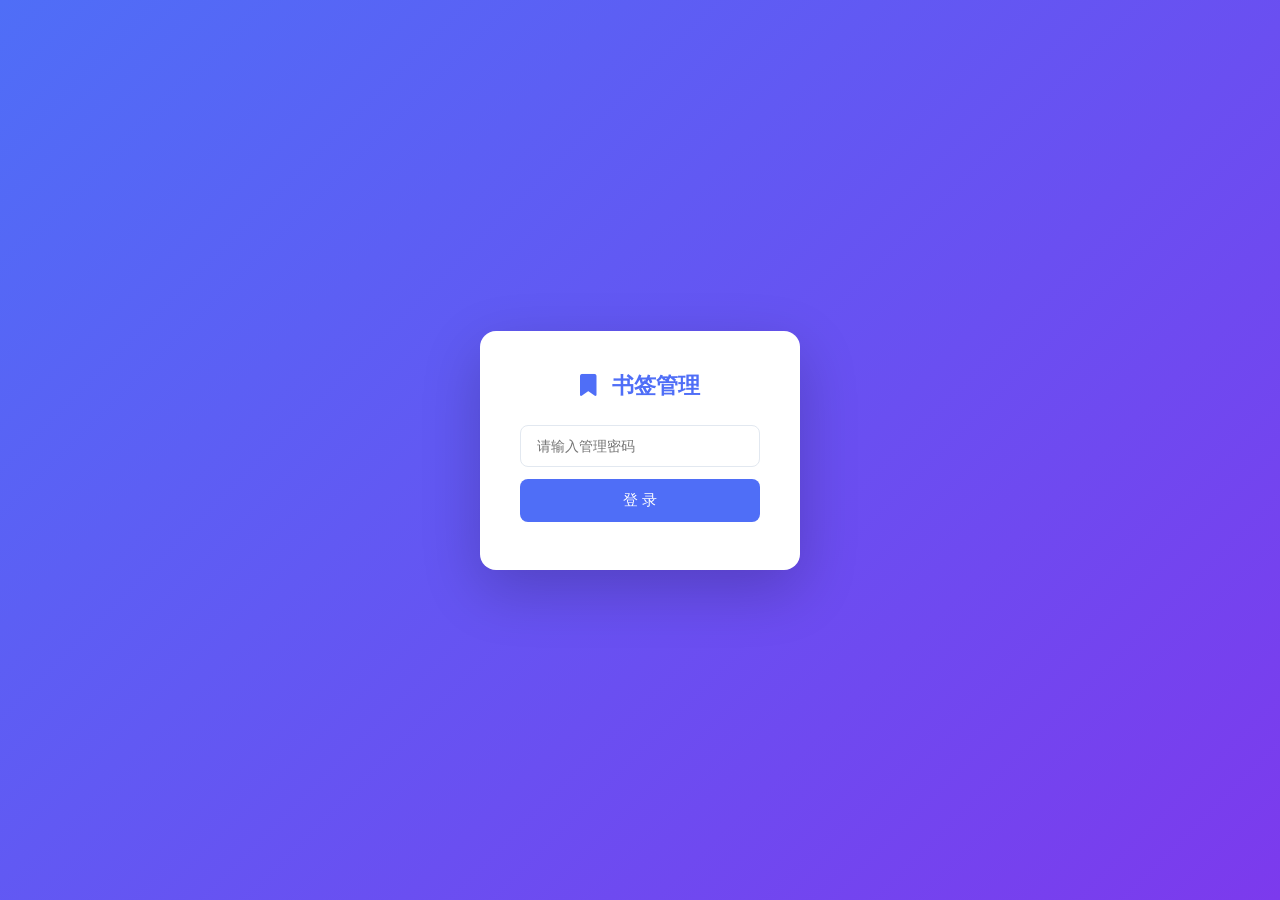
==== admin.html @ 05c85204 "feat: 书签导航系统 v1.0" ====
<!DOCTYPE html>
<html lang="zh-CN">
<head>
  <meta charset="UTF-8">
  <meta name="viewport" content="width=device-width, initial-scale=1.0">
  <title>书签管理后台</title>
  <link rel="stylesheet" href="style.css">
  <link rel="stylesheet" href="https://cdnjs.cloudflare.com/ajax/libs/font-awesome/6.5.0/css/all.min.css">
</head>
<body class="admin-page">

  <!-- 登录弹窗 -->
  <div class="login-mask" id="loginMask">
    <div class="login-box">
      <div class="login-logo"><i class="fa-solid fa-bookmark"></i> 书签管理</div>
      <input type="password" id="loginPwd" placeholder="请输入管理密码" />
      <button onclick="doLogin()">登 录</button>
      <p class="login-tip" id="loginTip"></p>
    </div>
  </div>

  <!-- 后台主界面 -->
  <div class="admin-wrap" id="adminWrap" style="display:none">
    <header>
      <div class="header-inner">
        <div class="logo"><i class="fa-solid fa-bookmark"></i> 书签管理后台</div>
        <div>
          <a href="index.html" class="admin-btn" style="margin-right:8px"><i class="fa-solid fa-home"></i> 前台</a>
          <button class="admin-btn" onclick="doLogout()"><i class="fa-solid fa-right-from-bracket"></i> 退出</button>
        </div>
      </div>
    </header>

    <div class="admin-body">
      <!-- 左侧：添加/编辑表单 -->
      <div class="admin-form-panel">
        <h3 id="formTitle"><i class="fa-solid fa-plus"></i> 添加书签</h3>
        <input type="hidden" id="editId">
        <div class="form-group">
          <label>书签名称 *</label>
          <input type="text" id="fName" placeholder="例：百度">
        </div>
        <div class="form-group">
          <label>网址 *</label>
          <input type="url" id="fUrl" placeholder="https://www.baidu.com">
        </div>
        <div class="form-group">
          <label>分类</label>
          <div class="cat-input-row">
            <select id="fCat">
              <option value="">-- 选择分类 --</option>
            </select>
            <input type="text" id="fCatNew" placeholder="或新建分类">
          </div>
        </div>
        <div class="form-group">
          <label>图标（留空自动获取）</label>
          <input type="url" id="fIcon" placeholder="https://...favicon.ico">
        </div>
        <div class="form-group">
          <label>描述</label>
          <input type="text" id="fDesc" placeholder="简短描述">
        </div>
        <div class="form-btns">
          <button class="btn-primary" onclick="saveBookmark()"><i class="fa-solid fa-floppy-disk"></i> 保存</button>
          <button class="btn-secondary" onclick="resetForm()"><i class="fa-solid fa-rotate-left"></i> 重置</button>
        </div>
        <div class="form-tip" id="formTip"></div>

        <!-- 导出/导入 -->
        <div class="import-export">
          <h4><i class="fa-solid fa-database"></i> 数据管理</h4>
          <button class="btn-export" onclick="exportData()"><i class="fa-solid fa-download"></i> 导出数据</button>
          <button class="btn-export" onclick="document.getElementById('importFile').click()"><i class="fa-solid fa-upload"></i> 导入数据</button>
          <input type="file" id="importFile" accept=".json" style="display:none" onchange="importData(event)">
          <p class="export-tip">导出后替换 data.js 中的数据即可更新网站</p>
        </div>
      </div>

      <!-- 右侧：书签列表 -->
      <div class="admin-list-panel">
        <div class="list-header">
          <h3><i class="fa-solid fa-list"></i> 书签列表 <span id="totalCount"></span></h3>
          <input type="text" id="adminSearch" placeholder="搜索..." oninput="renderAdminList()">
        </div>
        <div class="admin-cat-filter">
          <button class="cat-btn active" data-cat="all" onclick="filterAdminCat(this,'all')">全部</button>
        </div>
        <div id="adminList"></div>
      </div>
    </div>
  </div>

  <script src="data.js"></script>
  <script src="admin.js"></script>
</body>
</html>
---- style.css ----
/* ===== 全局 ===== */
*, *::before, *::after { box-sizing: border-box; margin: 0; padding: 0; }

:root {
  --primary: #4f6ef7;
  --primary-dark: #3a56d4;
  --bg: #f0f2f8;
  --card-bg: #fff;
  --text: #2d3748;
  --text-muted: #718096;
  --border: #e2e8f0;
  --shadow: 0 2px 12px rgba(0,0,0,0.08);
  --radius: 12px;
}

body { font-family: 'Microsoft YaHei', sans-serif; background: var(--bg); color: var(--text); min-height: 100vh; }

/* ===== Header ===== */
header {
  background: linear-gradient(135deg, #4f6ef7, #7c3aed);
  color: #fff;
  padding: 0 20px;
  position: sticky; top: 0; z-index: 100;
  box-shadow: 0 2px 12px rgba(79,110,247,0.3);
}
.header-inner {
  max-width: 1200px; margin: 0 auto;
  display: flex; align-items: center; gap: 16px;
  height: 60px;
}
.logo { display: flex; align-items: center; gap: 8px; font-size: 20px; font-weight: bold; white-space: nowrap; }
.logo i { font-size: 22px; }
.search-box {
  flex: 1; display: flex; align-items: center; gap: 8px;
  background: rgba(255,255,255,0.2); border-radius: 24px;
  padding: 6px 16px; max-width: 400px;
}
.search-box input {
  background: none; border: none; outline: none; color: #fff;
  font-size: 14px; width: 100%;
}
.search-box input::placeholder { color: rgba(255,255,255,0.7); }
.admin-btn {
  background: rgba(255,255,255,0.2); color: #fff;
  border: 1px solid rgba(255,255,255,0.3); border-radius: 8px;
  padding: 6px 14px; font-size: 13px; cursor: pointer;
  text-decoration: none; white-space: nowrap;
  transition: background 0.2s;
}
.admin-btn:hover { background: rgba(255,255,255,0.35); }

/* ===== 分类栏 ===== */
.category-bar { background: #fff; border-bottom: 1px solid var(--border); position: sticky; top: 60px; z-index: 99; }
.category-inner {
  max-width: 1200px; margin: 0 auto;
  display: flex; gap: 8px; padding: 10px 20px;
  overflow-x: auto; scrollbar-width: none;
}
.category-inner::-webkit-scrollbar { display: none; }
.cat-btn {
  background: none; border: 1px solid var(--border); border-radius: 20px;
  padding: 5px 16px; font-size: 13px; cursor: pointer; white-space: nowrap;
  color: var(--text-muted); transition: all 0.2s;
}
.cat-btn:hover { border-color: var(--primary); color: var(--primary); }
.cat-btn.active { background: var(--primary); border-color: var(--primary); color: #fff; }

/* ===== 主内容 ===== */
main { max-width: 1200px; margin: 0 auto; padding: 24px 20px; }

.bookmark-grid {
  display: grid;
  grid-template-columns: repeat(auto-fill, minmax(200px, 1fr));
  gap: 16px;
}

/* ===== 书签卡片 ===== */
.bookmark-card {
  background: var(--card-bg); border-radius: var(--radius);
  box-shadow: var(--shadow); padding: 16px;
  display: flex; flex-direction: column; align-items: center; gap: 10px;
  text-decoration: none; color: var(--text);
  transition: transform 0.2s, box-shadow 0.2s;
  cursor: pointer;
}
.bookmark-card:hover { transform: translateY(-4px); box-shadow: 0 8px 24px rgba(0,0,0,0.12); }
.bookmark-icon {
  width: 48px; height: 48px; border-radius: 12px;
  display: flex; align-items: center; justify-content: center;
  font-size: 24px; overflow: hidden;
}
.bookmark-icon img { width: 100%; height: 100%; object-fit: contain; }
.bookmark-icon .fallback { font-size: 22px; }
.bookmark-name { font-size: 14px; font-weight: 600; text-align: center; }
.bookmark-desc { font-size: 12px; color: var(--text-muted); text-align: center; line-height: 1.4; }
.bookmark-cat-tag {
  font-size: 11px; background: #eef2ff; color: var(--primary);
  border-radius: 10px; padding: 2px 8px;
}

/* ===== 空状态 ===== */
.empty-tip { text-align: center; padding: 80px 20px; color: var(--text-muted); }
.empty-tip i { font-size: 48px; margin-bottom: 12px; display: block; }

/* ===== Footer ===== */
footer { text-align: center; padding: 20px; color: var(--text-muted); font-size: 13px; }
footer a { color: var(--primary); text-decoration: none; }

/* ===== 登录 ===== */
.login-mask {
  position: fixed; inset: 0; background: linear-gradient(135deg, #4f6ef7, #7c3aed);
  display: flex; align-items: center; justify-content: center; z-index: 9999;
}
.login-box {
  background: #fff; border-radius: 16px; padding: 40px;
  width: 320px; text-align: center; box-shadow: 0 20px 60px rgba(0,0,0,0.2);
}
.login-logo { font-size: 22px; font-weight: bold; color: var(--primary); margin-bottom: 24px; }
.login-logo i { margin-right: 8px; }
.login-box input {
  width: 100%; padding: 12px 16px; border: 1px solid var(--border);
  border-radius: 8px; font-size: 14px; margin-bottom: 12px; outline: none;
}
.login-box input:focus { border-color: var(--primary); }
.login-box button {
  width: 100%; padding: 12px; background: var(--primary); color: #fff;
  border: none; border-radius: 8px; font-size: 15px; cursor: pointer;
  transition: background 0.2s;
}
.login-box button:hover { background: var(--primary-dark); }
.login-tip { font-size: 13px; color: #e53e3e; margin-top: 8px; }

/* ===== 后台 ===== */
.admin-body {
  max-width: 1200px; margin: 0 auto; padding: 24px 20px;
  display: grid; grid-template-columns: 360px 1fr; gap: 20px;
}

.admin-form-panel, .admin-list-panel {
  background: #fff; border-radius: var(--radius);
  box-shadow: var(--shadow); padding: 24px;
}

.admin-form-panel h3, .admin-list-panel h3 {
  font-size: 16px; margin-bottom: 20px; color: var(--text);
  display: flex; align-items: center; gap: 8px;
}

.form-group { margin-bottom: 14px; }
.form-group label { display: block; font-size: 13px; color: var(--text-muted); margin-bottom: 5px; }
.form-group input, .form-group select {
  width: 100%; padding: 9px 12px; border: 1px solid var(--border);
  border-radius: 8px; font-size: 13px; outline: none;
}
.form-group input:focus, .form-group select:focus { border-color: var(--primary); }
.cat-input-row { display: flex; gap: 8px; }
.cat-input-row select { flex: 1; }
.cat-input-row input { flex: 1; }

.form-btns { display: flex; gap: 10px; margin-top: 16px; }
.btn-primary {
  flex: 1; padding: 10px; background: var(--primary); color: #fff;
  border: none; border-radius: 8px; cursor: pointer; font-size: 14px;
  transition: background 0.2s;
}
.btn-primary:hover { background: var(--primary-dark); }
.btn-secondary {
  padding: 10px 16px; background: #f7fafc; color: var(--text-muted);
  border: 1px solid var(--border); border-radius: 8px; cursor: pointer; font-size: 14px;
}
.form-tip { font-size: 13px; margin-top: 8px; min-height: 20px; }
.form-tip.success { color: #38a169; }
.form-tip.error { color: #e53e3e; }

.import-export { margin-top: 24px; padding-top: 20px; border-top: 1px solid var(--border); }
.import-export h4 { font-size: 14px; margin-bottom: 12px; color: var(--text-muted); }
.btn-export {
  display: inline-flex; align-items: center; gap: 6px;
  padding: 8px 14px; background: #f7fafc; border: 1px solid var(--border);
  border-radius: 8px; cursor: pointer; font-size: 13px; margin-right: 8px; margin-bottom: 8px;
}
.btn-export:hover { background: #eef2ff; border-color: var(--primary); color: var(--primary); }
.export-tip { font-size: 12px; color: var(--text-muted); margin-top: 8px; }

.list-header { display: flex; align-items: center; gap: 12px; margin-bottom: 12px; }
.list-header h3 { margin-bottom: 0; flex: 1; }
.list-header input {
  padding: 7px 12px; border: 1px solid var(--border); border-radius: 8px;
  font-size: 13px; outline: none; width: 160px;
}
.admin-cat-filter { display: flex; gap: 6px; flex-wrap: wrap; margin-bottom: 14px; }

.admin-item {
  display: flex; align-items: center; gap: 12px;
  padding: 10px 12px; border-radius: 8px; border: 1px solid var(--border);
  margin-bottom: 8px; transition: background 0.15s;
}
.admin-item:hover { background: #f7fafc; }
.admin-item-icon { width: 36px; height: 36px; border-radius: 8px; overflow: hidden; flex-shrink: 0; display: flex; align-items: center; justify-content: center; background: #eef2ff; }
.admin-item-icon img { width: 100%; height: 100%; object-fit: contain; }
.admin-item-info { flex: 1; min-width: 0; }
.admin-item-name { font-size: 14px; font-weight: 600; }
.admin-item-url { font-size: 12px; color: var(--text-muted); white-space: nowrap; overflow: hidden; text-overflow: ellipsis; }
.admin-item-cat { font-size: 11px; background: #eef2ff; color: var(--primary); border-radius: 10px; padding: 2px 8px; white-space: nowrap; }
.admin-item-actions { display: flex; gap: 6px; }
.btn-edit, .btn-del {
  padding: 5px 10px; border-radius: 6px; border: none; cursor: pointer; font-size: 12px;
}
.btn-edit { background: #eef2ff; color: var(--primary); }
.btn-edit:hover { background: var(--primary); color: #fff; }
.btn-del { background: #fff5f5; color: #e53e3e; }
.btn-del:hover { background: #e53e3e; color: #fff; }

#totalCount { font-size: 13px; color: var(--text-muted); font-weight: normal; }

@media (max-width: 768px) {
  .admin-body { grid-template-columns: 1fr; }
  .bookmark-grid { grid-template-columns: repeat(auto-fill, minmax(150px, 1fr)); }
}
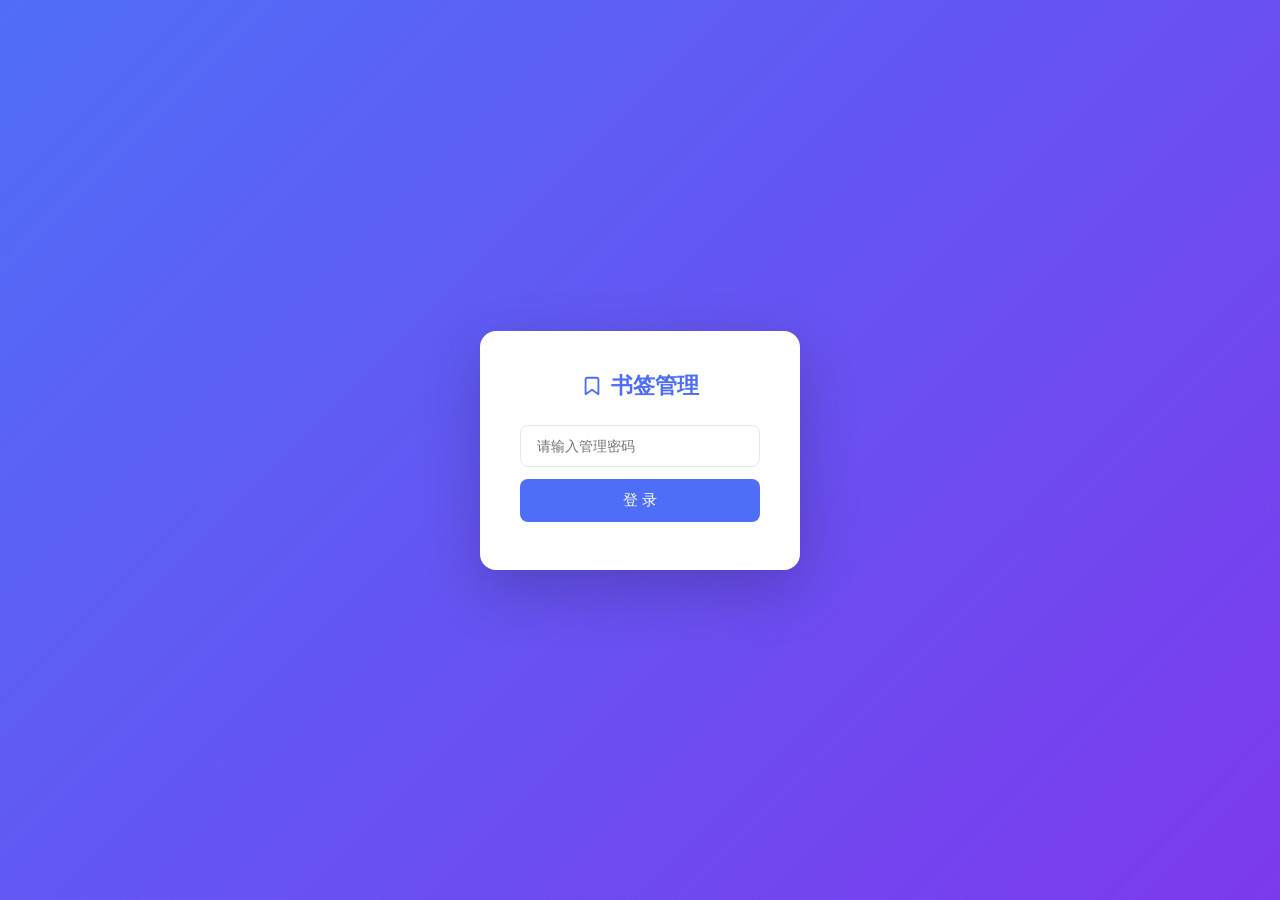
==== commit c9f263a6: "perf: remove Font Awesome CDN, use inline SVG icons for instant loading" ====
--- a/admin.html
+++ b/admin.html
@@ -4,15 +4,18 @@
   <meta charset="UTF-8">
   <meta name="viewport" content="width=device-width, initial-scale=1.0">
   <title>书签管理后台</title>
+  <link rel="icon" href="favicon.ico" type="image/x-icon">
   <link rel="stylesheet" href="style.css">
-  <link rel="stylesheet" href="https://cdnjs.cloudflare.com/ajax/libs/font-awesome/6.5.0/css/all.min.css">
 </head>
 <body class="admin-page">
 
   <!-- 登录弹窗 -->
   <div class="login-mask" id="loginMask">
     <div class="login-box">
-      <div class="login-logo"><i class="fa-solid fa-bookmark"></i> 书签管理</div>
+      <div class="login-logo">
+        <svg class="icon" viewBox="0 0 24 24" fill="none" stroke="currentColor" stroke-width="2" stroke-linecap="round" stroke-linejoin="round"><path d="M19 21l-7-5-7 5V5a2 2 0 0 1 2-2h10a2 2 0 0 1 2 2z"></path></svg>
+        书签管理
+      </div>
       <input type="password" id="loginPwd" placeholder="请输入管理密码" />
       <button onclick="doLogin()">登 录</button>
       <p class="login-tip" id="loginTip"></p>
@@ -23,10 +26,19 @@
   <div class="admin-wrap" id="adminWrap" style="display:none">
     <header>
       <div class="header-inner">
-        <div class="logo"><i class="fa-solid fa-bookmark"></i> 书签管理后台</div>
+        <div class="logo">
+          <svg class="icon" viewBox="0 0 24 24" fill="none" stroke="currentColor" stroke-width="2" stroke-linecap="round" stroke-linejoin="round"><path d="M19 21l-7-5-7 5V5a2 2 0 0 1 2-2h10a2 2 0 0 1 2 2z"></path></svg>
+          书签管理后台
+        </div>
         <div>
-          <a href="index.html" class="admin-btn" style="margin-right:8px"><i class="fa-solid fa-home"></i> 前台</a>
-          <button class="admin-btn" onclick="doLogout()"><i class="fa-solid fa-right-from-bracket"></i> 退出</button>
+          <a href="index.html" class="admin-btn" style="margin-right:8px">
+            <svg class="icon-sm" viewBox="0 0 24 24" fill="none" stroke="currentColor" stroke-width="2" stroke-linecap="round" stroke-linejoin="round"><path d="M3 9l9-7 9 7v11a2 2 0 0 1-2 2H5a2 2 0 0 1-2-2z"></path><polyline points="9 22 9 12 15 12 15 22"></polyline></svg>
+            前台
+          </a>
+          <button class="admin-btn" onclick="doLogout()">
+            <svg class="icon-sm" viewBox="0 0 24 24" fill="none" stroke="currentColor" stroke-width="2" stroke-linecap="round" stroke-linejoin="round"><path d="M9 21H5a2 2 0 0 1-2-2V5a2 2 0 0 1 2-2h4"></path><polyline points="16 17 21 12 16 7"></polyline><line x1="21" y1="12" x2="9" y2="12"></line></svg>
+            退出
+          </button>
         </div>
       </div>
     </header>
@@ -34,7 +46,10 @@
     <div class="admin-body">
       <!-- 左侧：添加/编辑表单 -->
       <div class="admin-form-panel">
-        <h3 id="formTitle"><i class="fa-solid fa-plus"></i> 添加书签</h3>
+        <h3 id="formTitle">
+          <svg class="icon-sm" viewBox="0 0 24 24" fill="none" stroke="currentColor" stroke-width="2" stroke-linecap="round" stroke-linejoin="round"><line x1="12" y1="5" x2="12" y2="19"></line><line x1="5" y1="12" x2="19" y2="12"></line></svg>
+          添加书签
+        </h3>
         <input type="hidden" id="editId">
         <div class="form-group">
           <label>书签名称 *</label>
@@ -62,16 +77,31 @@
           <input type="text" id="fDesc" placeholder="简短描述">
         </div>
         <div class="form-btns">
-          <button class="btn-primary" onclick="saveBookmark()"><i class="fa-solid fa-floppy-disk"></i> 保存</button>
-          <button class="btn-secondary" onclick="resetForm()"><i class="fa-solid fa-rotate-left"></i> 重置</button>
+          <button class="btn-primary" onclick="saveBookmark()">
+            <svg class="icon-sm" viewBox="0 0 24 24" fill="none" stroke="currentColor" stroke-width="2" stroke-linecap="round" stroke-linejoin="round"><path d="M19 21H5a2 2 0 0 1-2-2V5a2 2 0 0 1 2-2h11l5 5v11a2 2 0 0 1-2 2z"></path><polyline points="17 21 17 13 7 13 7 21"></polyline><polyline points="7 3 7 8 15 8"></polyline></svg>
+            保存
+          </button>
+          <button class="btn-secondary" onclick="resetForm()">
+            <svg class="icon-sm" viewBox="0 0 24 24" fill="none" stroke="currentColor" stroke-width="2" stroke-linecap="round" stroke-linejoin="round"><polyline points="1 4 1 10 7 10"></polyline><path d="M3.51 15a9 9 0 1 0 2.13-9.36L1 10"></path></svg>
+            重置
+          </button>
         </div>
         <div class="form-tip" id="formTip"></div>
 
         <!-- 导出/导入 -->
         <div class="import-export">
-          <h4><i class="fa-solid fa-database"></i> 数据管理</h4>
-          <button class="btn-export" onclick="exportData()"><i class="fa-solid fa-download"></i> 导出数据</button>
-          <button class="btn-export" onclick="document.getElementById('importFile').click()"><i class="fa-solid fa-upload"></i> 导入数据</button>
+          <h4>
+            <svg class="icon-sm" viewBox="0 0 24 24" fill="none" stroke="currentColor" stroke-width="2" stroke-linecap="round" stroke-linejoin="round"><ellipse cx="12" cy="5" rx="9" ry="3"></ellipse><path d="M21 12c0 1.66-4 3-9 3s-9-1.34-9-3"></path><path d="M3 5v14c0 1.66 4 3 9 3s9-1.34 9-3V5"></path></svg>
+            数据管理
+          </h4>
+          <button class="btn-export" onclick="exportData()">
+            <svg class="icon-sm" viewBox="0 0 24 24" fill="none" stroke="currentColor" stroke-width="2" stroke-linecap="round" stroke-linejoin="round"><path d="M21 15v4a2 2 0 0 1-2 2H5a2 2 0 0 1-2-2v-4"></path><polyline points="7 10 12 15 17 10"></polyline><line x1="12" y1="15" x2="12" y2="3"></line></svg>
+            导出数据
+          </button>
+          <button class="btn-export" onclick="document.getElementById('importFile').click()">
+            <svg class="icon-sm" viewBox="0 0 24 24" fill="none" stroke="currentColor" stroke-width="2" stroke-linecap="round" stroke-linejoin="round"><path d="M21 15v4a2 2 0 0 1-2 2H5a2 2 0 0 1-2-2v-4"></path><polyline points="17 8 12 3 7 8"></polyline><line x1="12" y1="3" x2="12" y2="15"></line></svg>
+            导入数据
+          </button>
           <input type="file" id="importFile" accept=".json" style="display:none" onchange="importData(event)">
           <p class="export-tip">导出后替换 data.js 中的数据即可更新网站</p>
         </div>
@@ -80,7 +110,10 @@
       <!-- 右侧：书签列表 -->
       <div class="admin-list-panel">
         <div class="list-header">
-          <h3><i class="fa-solid fa-list"></i> 书签列表 <span id="totalCount"></span></h3>
+          <h3>
+            <svg class="icon-sm" viewBox="0 0 24 24" fill="none" stroke="currentColor" stroke-width="2" stroke-linecap="round" stroke-linejoin="round"><line x1="8" y1="6" x2="21" y2="6"></line><line x1="8" y1="12" x2="21" y2="12"></line><line x1="8" y1="18" x2="21" y2="18"></line><line x1="3" y1="6" x2="3.01" y2="6"></line><line x1="3" y1="12" x2="3.01" y2="12"></line><line x1="3" y1="18" x2="3.01" y2="18"></line></svg>
+            书签列表 <span id="totalCount"></span>
+          </h3>
           <input type="text" id="adminSearch" placeholder="搜索..." oninput="renderAdminList()">
         </div>
         <div class="admin-cat-filter">
--- a/style.css
+++ b/style.css
@@ -15,6 +15,11 @@
 
 body { font-family: 'Microsoft YaHei', sans-serif; background: var(--bg); color: var(--text); min-height: 100vh; }
 
+/* ===== 内联SVG图标 ===== */
+svg.icon { width: 22px; height: 22px; vertical-align: middle; }
+svg.icon-sm { width: 16px; height: 16px; vertical-align: middle; margin-right: 4px; }
+svg.icon-lg { width: 48px; height: 48px; }
+
 /* ===== Header ===== */
 header {
   background: linear-gradient(135deg, #4f6ef7, #7c3aed);
@@ -29,7 +34,6 @@
   height: 60px;
 }
 .logo { display: flex; align-items: center; gap: 8px; font-size: 20px; font-weight: bold; white-space: nowrap; }
-.logo i { font-size: 22px; }
 .search-box {
   flex: 1; display: flex; align-items: center; gap: 8px;
   background: rgba(255,255,255,0.2); border-radius: 24px;
@@ -45,7 +49,7 @@
   border: 1px solid rgba(255,255,255,0.3); border-radius: 8px;
   padding: 6px 14px; font-size: 13px; cursor: pointer;
   text-decoration: none; white-space: nowrap;
-  transition: background 0.2s;
+  transition: background 0.2s; display: inline-flex; align-items: center;
 }
 .admin-btn:hover { background: rgba(255,255,255,0.35); }
 
@@ -100,7 +104,6 @@
 
 /* ===== 空状态 ===== */
 .empty-tip { text-align: center; padding: 80px 20px; color: var(--text-muted); }
-.empty-tip i { font-size: 48px; margin-bottom: 12px; display: block; }
 
 /* ===== Footer ===== */
 footer { text-align: center; padding: 20px; color: var(--text-muted); font-size: 13px; }
@@ -115,8 +118,7 @@
   background: #fff; border-radius: 16px; padding: 40px;
   width: 320px; text-align: center; box-shadow: 0 20px 60px rgba(0,0,0,0.2);
 }
-.login-logo { font-size: 22px; font-weight: bold; color: var(--primary); margin-bottom: 24px; }
-.login-logo i { margin-right: 8px; }
+.login-logo { font-size: 22px; font-weight: bold; color: var(--primary); margin-bottom: 24px; display: flex; align-items: center; justify-content: center; gap: 8px; }
 .login-box input {
   width: 100%; padding: 12px 16px; border: 1px solid var(--border);
   border-radius: 8px; font-size: 14px; margin-bottom: 12px; outline: none;
@@ -161,19 +163,20 @@
 .btn-primary {
   flex: 1; padding: 10px; background: var(--primary); color: #fff;
   border: none; border-radius: 8px; cursor: pointer; font-size: 14px;
-  transition: background 0.2s;
+  transition: background 0.2s; display: inline-flex; align-items: center; justify-content: center; gap: 4px;
 }
 .btn-primary:hover { background: var(--primary-dark); }
 .btn-secondary {
   padding: 10px 16px; background: #f7fafc; color: var(--text-muted);
   border: 1px solid var(--border); border-radius: 8px; cursor: pointer; font-size: 14px;
+  display: inline-flex; align-items: center; gap: 4px;
 }
 .form-tip { font-size: 13px; margin-top: 8px; min-height: 20px; }
 .form-tip.success { color: #38a169; }
 .form-tip.error { color: #e53e3e; }
 
 .import-export { margin-top: 24px; padding-top: 20px; border-top: 1px solid var(--border); }
-.import-export h4 { font-size: 14px; margin-bottom: 12px; color: var(--text-muted); }
+.import-export h4 { font-size: 14px; margin-bottom: 12px; color: var(--text-muted); display: flex; align-items: center; gap: 6px; }
 .btn-export {
   display: inline-flex; align-items: center; gap: 6px;
   padding: 8px 14px; background: #f7fafc; border: 1px solid var(--border);
